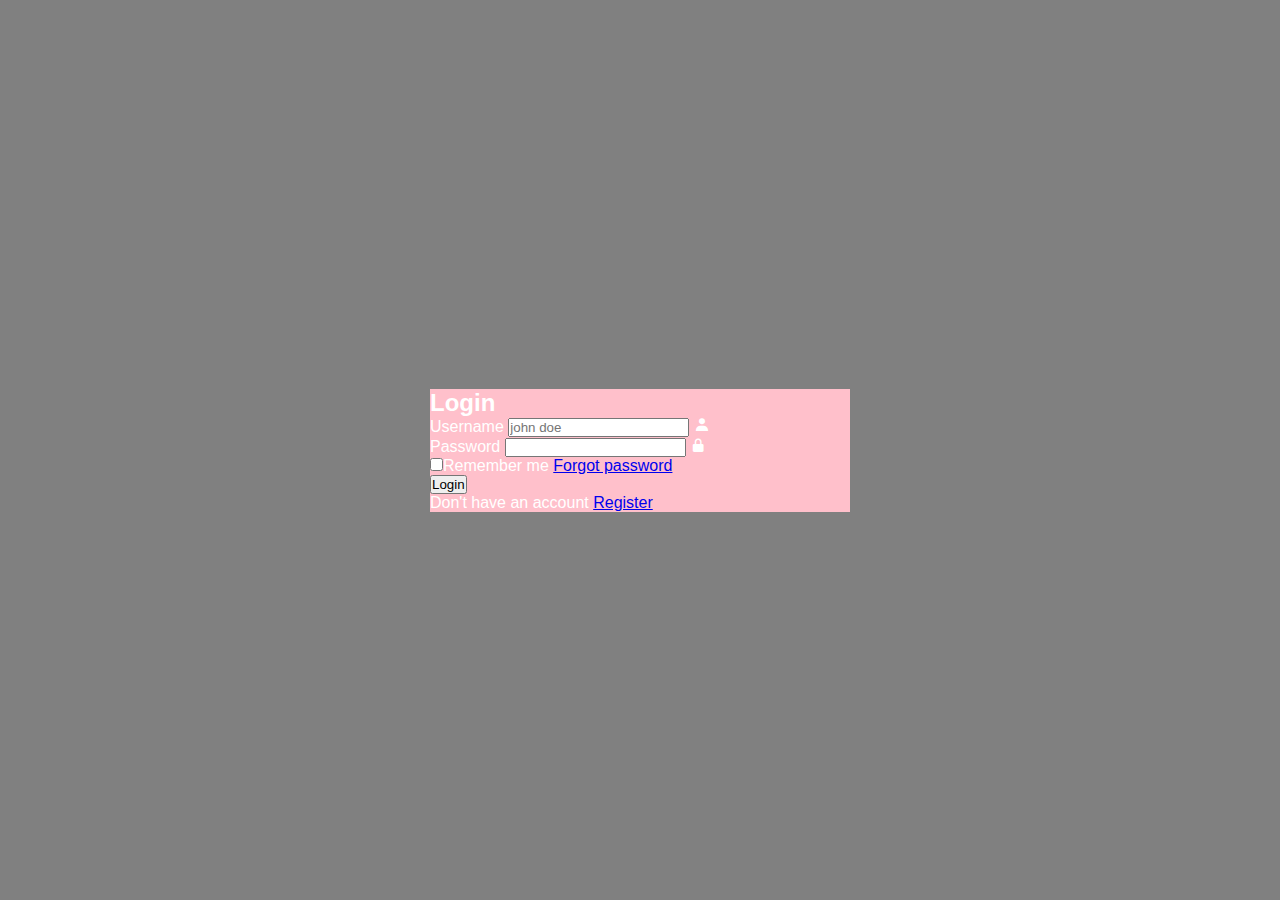
==== html_forms/login_form1/index.html @ ee9cb4bb "Practicing all concepts on the web(Frontend development)" ====
<!DOCTYPE html>
<html lang="en">
<head>
    <meta charset="UTF-8">
    <meta name="viewport" content="width=device-width, initial-scale=1.0">
    <title>Login 1</title>
    <link rel="stylesheet" href="style.css" >
    <link href='https://unpkg.com/boxicons@2.1.4/css/boxicons.min.css' rel='stylesheet'>
</head>
<body>
    <div class="Login1">
    <h2 class="h2">Login</h2>
    <form action="#" method="post">
        <div class="inputs">
            <label for="username">Username</label>
            <input id="username" type="text" name="username" required placeholder="john doe"/>
            <i class='bx bxs-user'></i>
        </div>

            <div class="inputs">
           <label for="password">Password</label>
            <input id="password" type="password" name="password" required/>
            <i class='bx bxs-lock-alt'></i>
        </div>
        <div class="forgot">
           <label><input type="checkbox" >Remember me</label>
           <a href="#">Forgot password</a>
        </div>

        <button type="submit" class="btn" >Login</button>

        <div class="register">
            <p>Don't have an account <a href=#>Register</a></p>
        </div>

        



    </form>
</div>
    
</body>
</html>
---- html_forms/login_form1/style.css ----
*{
    margin: 0;
    padding: 0;
    box-sizing: border-box;
    font-family: "Poppins", sans-serif;

}

body {
    display: flex;
    justify-content: center;
    align-items: center;
    min-height: 100vh;
    background: grey;
}
.Login1 {
    width: 420px;
    background: pink;
    color: #fff;
}
.h1 {
    font-size: 15px;
    text-align: center;
}
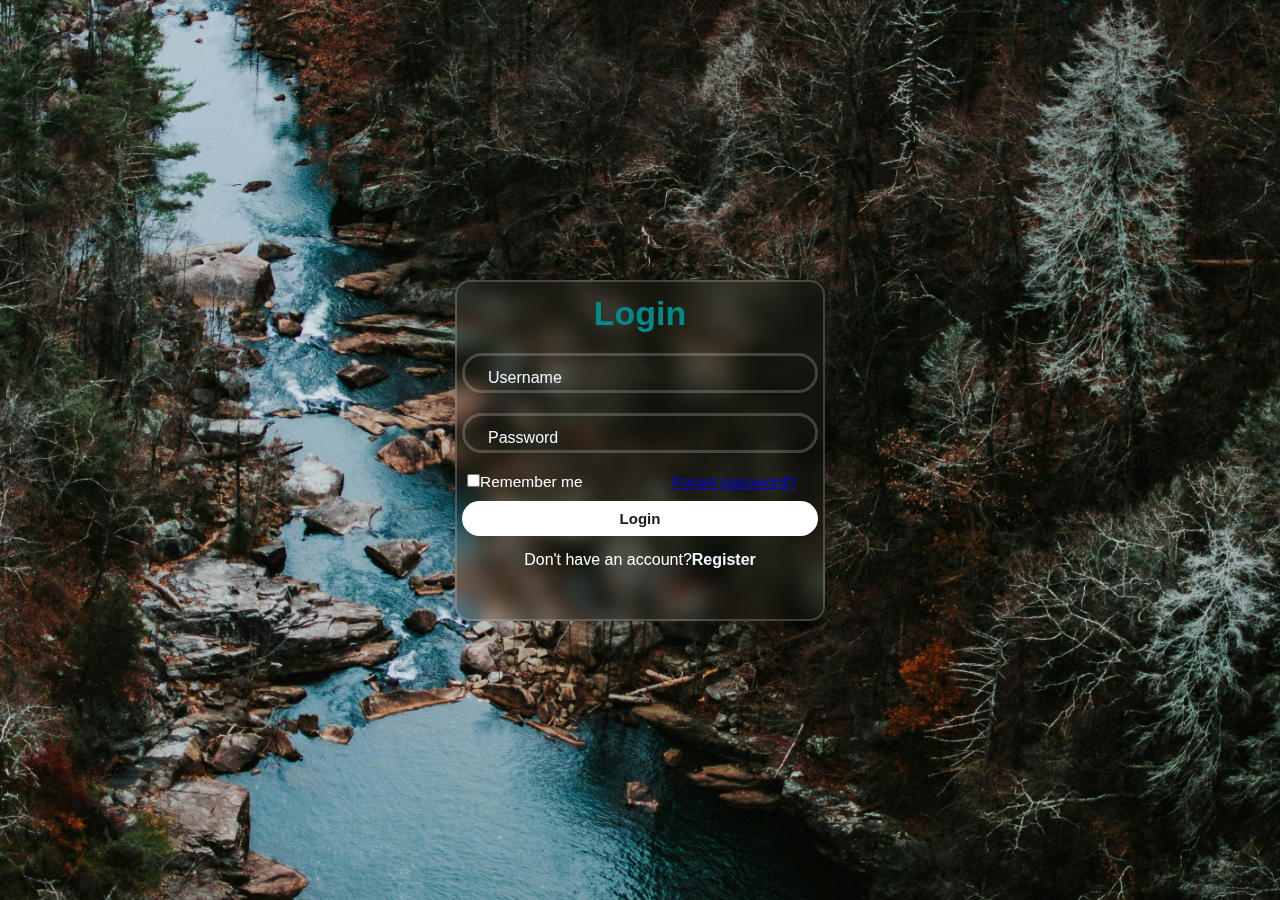
==== commit c413b460: "Updating on the login_form" ====
--- a/html_forms/login_form1/index.html
+++ b/html_forms/login_form1/index.html
@@ -5,32 +5,31 @@
     <meta name="viewport" content="width=device-width, initial-scale=1.0">
     <title>Login 1</title>
     <link rel="stylesheet" href="style.css" >
-    <link href='https://unpkg.com/boxicons@2.1.4/css/boxicons.min.css' rel='stylesheet'>
+   
 </head>
 <body>
     <div class="Login1">
     <h2 class="h2">Login</h2>
     <form action="#" method="post">
         <div class="inputs">
-            <label for="username">Username</label>
-            <input id="username" type="text" name="username" required placeholder="john doe"/>
-            <i class='bx bxs-user'></i>
+            <label for="username"></label>
+            <input id="username" type="text" name="username" required placeholder="Username"/>
+           
         </div>
-
             <div class="inputs">
-           <label for="password">Password</label>
-            <input id="password" type="password" name="password" required/>
-            <i class='bx bxs-lock-alt'></i>
+           <label for="password"></label>
+            <input id="password" type="password" name="password" required placeholder="Password"/>
+            
         </div>
         <div class="forgot">
-           <label><input type="checkbox" >Remember me</label>
-           <a href="#">Forgot password</a>
+           <label id="remember"><input type="checkbox" >Remember me</label>
+           <a id="forp" href="#">Forgot password?</a>
         </div>
 
         <button type="submit" class="btn" >Login</button>
 
         <div class="register">
-            <p>Don't have an account <a href=#>Register</a></p>
+            <p>Don't have an account?<a href=#>Register</a></p>
         </div>
 
         
--- a/html_forms/login_form1/style.css
+++ b/html_forms/login_form1/style.css
@@ -5,20 +5,101 @@
     font-family: "Poppins", sans-serif;
 
 }
-
-body {
+body{
     display: flex;
     justify-content: center;
     align-items: center;
     min-height: 100vh;
-    background: grey;
+    background:url(Images/bg1.jpg) ;
+    background-size: cover;
+    background-position: center;
+    background-repeat: no-repeat;
 }
+
+
 .Login1 {
-    width: 420px;
-    background: pink;
+    
+    width: 370px;
+    background: transparent;
+    border: 2px solid rgb(255, 255, 255, .2);
+    backdrop-filter: blur(10px);
+    box-shadow: 0 0 10px rgba(0, 0, 0, .1);
     color: #fff;
+    border-radius: 15px;
+    padding: 12px 5px 50px 5px;
+    
 }
 .h1 {
     font-size: 15px;
     text-align: center;
-}+}
+.h2{
+    color: darkcyan;
+    text-align: center;
+    font-size: 34px;
+}
+.Login1 .inputs{
+    width: 100%;
+    height: 150%;
+    margin: 20px 0;
+    font-size: 17px;
+    
+
+}
+.inputs input{
+    width: 100%;
+    height: 40px;
+    background: transparent;
+    border: none;
+    outline: none;
+    border: 3px solid rgba(255, 255, 255, .2);
+    border-radius: 34px;
+    font-size: 16px;
+    color:aliceblue;
+    padding: 20px 25px 10px 23px;
+}
+
+.inputs input::placeholder{
+    color:aliceblue;
+}
+ .forgot{
+    text-decoration: none;
+    display: flex;
+    flex-direction: row;
+    justify-content: space-between;
+     font-size: 15.5px;
+     margin: 20px 22px 10px 5px;
+     text-decoration: none;
+     
+   
+}
+.forgot a:hover{
+    text-decoration: underline;
+
+
+}
+.forgot p a{
+     text-decoration: none;
+}
+ .btn{
+    width: 100%;
+    height: 35px;
+    background: white;
+    border: none;
+    border-radius: 40px;
+    outline: none;
+    margin-bottom: 15px;
+    font-size: 15px;
+    font-weight: 700;
+    color:rgb(27, 25, 25);
+ }
+ .register{
+    text-align: center;
+    }
+.register p a{
+    color: aliceblue;
+    text-decoration: none;
+    font-weight: 700;
+    margin-bottom: 70px;
+}
+
